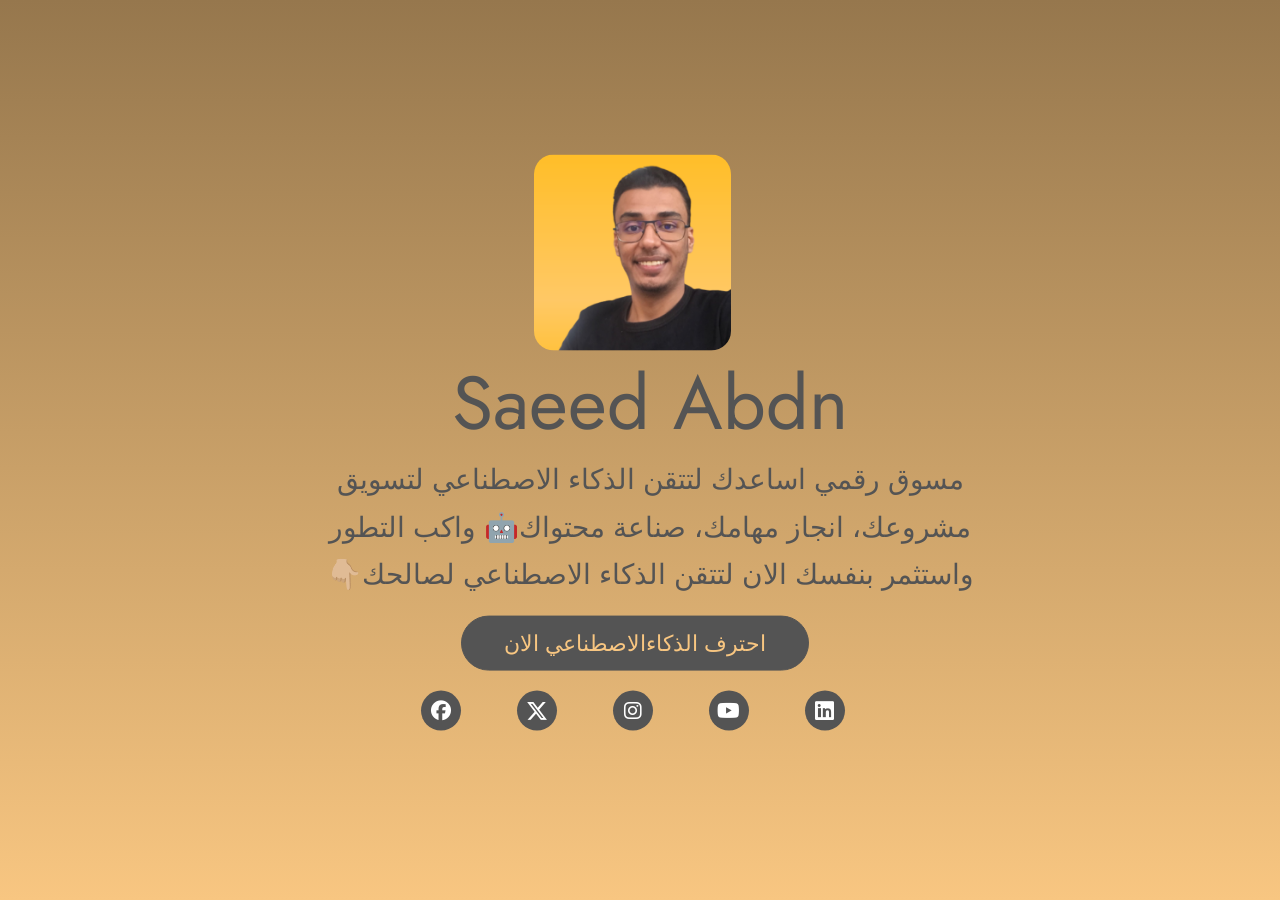
==== index.html @ 3ac7f6a4 "changes" ====
<!DOCTYPE html>
<html lang="en">
  <head>
    <meta charset="UTF-8" />
    <meta name="viewport" content="width=device-width, initial-scale=1.0" />
    <title>Document</title>
    <link
      href="https://cdn.jsdelivr.net/npm/bootstrap@5.0.2/dist/css/bootstrap.min.css"
      rel="stylesheet"
      integrity="sha384-EVSTQN3/azprG1Anm3QDgpJLIm9Nao0Yz1ztcQTwFspd3yD65VohhpuuCOmLASjC"
      crossorigin="anonymous"
    />
    <link rel="stylesheet" href="index.css" />
    <script
      src="https://cdn.jsdelivr.net/npm/bootstrap@5.0.2/dist/js/bootstrap.min.js"
      integrity="sha384-cVKIPhGWiC2Al4u+LWgxfKTRIcfu0JTxR+EQDz/bgldoEyl4H0zUF0QKbrJ0EcQF"
      crossorigin="anonymous"
    ></script>
    <link
      rel="stylesheet"
      href="https://cdnjs.cloudflare.com/ajax/libs/font-awesome/6.5.1/css/all.min.css"
      integrity="sha512-DTOQO9RWCH3ppGqcWaEA1BIZOC6xxalwEsw9c2QQeAIftl+Vegovlnee1c9QX4TctnWMn13TZye+giMm8e2LwA=="
      crossorigin="anonymous"
      referrerpolicy="no-referrer"
    />
  </head>
  <body>
    <center>
      <header class="header" role="banner" id="top">
        <div class="header__text-box row">
          <div class="header__text">
            <h1 class="heading-primary">
              <!-- Replace the following name with your name -->
              <img
                class="profile"
                src="./images/76640620.png"
                alt="profile picture"
              />
              <p class="name">Saeed Abdn</p>
            </h1>
            <!-- Put a small paragraph about yourself -->
            <p dir="rtl" lang="ar">
              مسوق رقمي اساعدك لتتقن الذكاء الاصطناعي لتسويق مشروعك، انجاز
              مهامك، صناعة محتواك🤖 واكب التطور واستثمر بنفسك الان لتتقن الذكاء
              الاصطناعي لصالحك👇🏼
            </p>
            <a
              type="button"
              dir="rtl"
              lang="ar"
              href="https://bit.ly/ai-chatgpt-course"
              class="btn btn--pink"
              target="_blank"
            >
              احترف الذكاءالاصطناعي الان
            </a>
            <div class="social-icons">
              <a
                href="https://www.facebook.com/abdnmarketing"
                class="social-icon"
                target="_blank"
                ><i class="fa-brands fa-facebook"></i
              ></a>
              <a
                href="https://twitter.com/SaeedGPT"
                class="social-icon"
                target="_blank"
                ><i class="fa-brands fa-x-twitter"></i
              ></a>
              <a
                href="https://www.instagram.com/marketingsaeed.ai/"
                class="social-icon"
                target="_blank"
                ><i class="fa-brands fa-instagram"></i
              ></a>
              <a
                href="https://youtube.com/@saeedabdn"
                class="social-icon"
                target="_blank"
                ><i class="fa-brands fa-youtube"></i
              ></a>
              <a
                href="https://www.linkedin.com/in/saeedabdn/"
                class="social-icon"
                target="_blank"
                ><i class="fa-brands fa-linkedin"></i
              ></a>
            </div>
          </div>
        </div>
      </header>
    </center>
    <script
      src="https://app.activebot.io/js/chat_plugin.js"
      data-bot-id="7440"
    ></script>
  </body>
</html>
---- index.css ----
/* --------------------------------------- */
/* ----- Basic Setup ----- */
/* --------------------------------------- */

@font-face {
  font-family: "Hk Grotesk";
  font-style: normal;
  font-weight: 400;
  src: url("./fonts/HKGrotesk-Regular.woff") format("woff");
}

@font-face {
  font-family: "Jost";
  font-style: normal;
  font-weight: 400;
  src: url("./fonts/Jost-Regular.ttf") format("woff");
}

:root {
  --font-size-small: 1.8rem;
  --font-size-normal: 2.2rem;
  --font-size-medium: 2.8rem;
  --font-size-medium-1: 3.6rem;
  --font-size-large: 5.5rem;
  --font-size-huge: 7.5rem;
  --font-stack: "Hk Grotesk", sans-serif;

  --line-height-normal: 1.7;
  --line-height-small: 1.2;

  --black: #000;
  --pink: #f8c681;
  --white: #f0e9f2;
  --white-1: #e5e5e6da;
  --grey: #545454;

  --container-max-width: 1920px;
  --container-normal-width: 800px;
  --container-medium-width: 700px;
  --container-small-width: 500px;

  --gutter-huge: 12rem;
  --gutter-medium: 6rem;
  --gutter-normal: 3rem;
  --gutter-small-1: 2.5rem;
  --gutter-small: 2rem;

  --border-light: 1px solid rgb(36, 35, 35);
}

html {
  font-size: 62.5%; /* (16/10)*100 = 62.5% => 1rem = 10px */
  box-sizing: border-box;
  scroll-behavior: smooth;
}

@media (max-width: 1000px) {
  html {
    font-size: 52%;
  }
}

body {
  font-size: var(--font-size-small);
  font-family: var(--font-stack);
  font-weight: 400;
  color: var(--grey);
  line-height: var(--line-height-normal);
  background: var(--black);
  overflow-x: hidden;
}

.row {
  max-width: var(--container-max-width);
}

@media (max-width: 1440px) {
  .row {
    max-width: 1440px;
  }
}

@media (max-width: 1540px) {
  .row {
    max-width: 1540px;
  }
}

@media (max-width: 1240px) {
  .row {
    max-width: 1340px;
  }
}

@media (max-width: 900px) {
  .row {
    max-width: 900px;
  }
}

@media (max-width: 800px) {
  .row {
    max-width: 800px;
  }
}

@media (max-width: 600px) {
  .row {
    max-width: 600px;
  }
}

h1,
h2,
h3 {
  font-family: "Jost", sans-serif;
  font-weight: 400;
  line-height: var(--line-height-small);
  color: var(--grey);
}

.heading-primary .name {
  line-height: 1;
  font-size: var(--font-size-huge);
  font-weight: 400;
  text-align: center;
}

@media (max-width: 900px) {
  .heading-primary .name {
    font-size: 6.5rem;
  }
}

@media (max-width: 500px) {
  .heading-primary {
    font-size: var(--font-size-large);
  }
}

p {
  margin: var(--gutter-small-1) 0;
}

@media (max-width: 900px) {
  p {
    max-width: var(--container-small-width);
  }
}

/* --------------------------------------- */
/* ----- Buttons and Links ----- */
/* --------------------------------------- */

.btn {
  position: relative;
  display: inline-block;
  padding: 1rem 4.2rem;
  text-decoration: none;
  color: var(--pink);
  border: 1px solid var(--grey);
  font-size: var(--font-size-normal);
  font-weight: 400;
  margin: 1rem 0;
}

.btn:focus {
  outline: none;
}

.btn::after {
  content: "";
  display: block;
  position: absolute;
  top: 0;
  left: 0;
  right: 100%;
  background: var(--white);
  height: 100%;
  z-index: -1;
  transition: all 0.2s cubic-bezier(1, 0.68, 0.16, 0.9);
}

.btn:hover::after,
.btn:focus::after {
  right: 0;
  background: var(--grey);
}

.btn--pink {
  background: var(--grey);
  transition: all 0.2s;
  border-radius: 8rem;
  max-width: 400px;
  margin-left: 5px;
}

.btn--pink::after {
  display: none;
}

.btn--pink:hover {
  background: transparent;
  color: #545454;
}

.header {
  background: linear-gradient(#96774d, #f8c681);
  height: 100vh;
  background-size: cover;
  background-position: center;
  background-attachment: fixed;
  font-size: var(--font-size-normal);
  margin: auto;
  position: relative;
}

.header__text {
  position: absolute;
  top: 50%;
  transform: translateY(-50%);
}

.header__text p {
  margin: 1.5rem 0 0.7rem 3.5rem;
  max-width: var(--container-medium-width);
  font-family: "Jost", sans-serif;
  font-size: var(--font-size-medium);
  text-align: center;
}

@media (max-width: 500px) {
  .header {
    text-align: center;
  }

  .header__text p {
    transform: scale(0.8);
  }
}

.profile {
  max-width: 10%;
  border-radius: 10%;
  box-shadow: #000;
}

@media (min-width: 500px) {
  .profile {
    max-width: 38.4%;
  }
}

@media (max-width: 500px) {
  .profile {
    max-width: 38.4%;
  }
}

@media (min-width: 900px) {
  .profile {
    max-width: 21.3%;
  }
}

@media (min-width: 1240px) {
  .profile {
    max-width: 15.5%;
  }
}

@media (min-width: 1640px) {
  .profile {
    max-width: 11.7%;
  }
}

.social-icons {
  display: flex;
  justify-content: space-around;
  align-items: center;
  margin: 0 auto;
  padding: 10px;
  max-width: 500px;
}

.social-icon {
  width: 40px;
  height: 40px;
  border-radius: 50%;
  background-color: var(--grey);
  color: white;
  display: flex;
  justify-content: center;
  align-items: center;
  text-decoration: none;
  margin: 0 0 5px 0;
}

.social-icon:hover {
  color: #f8c681;
  background-color: #000;
}

.fa-facebook {
  font-size: 20px;
}

.fa-twitter {
  font-size: 20px;
}

.fa-instagram {
  font-size: 20px;
}

.fa-youtube {
  font-size: 20px;
}

button .button-text {
  font-size: small;
  text-align: center;
}
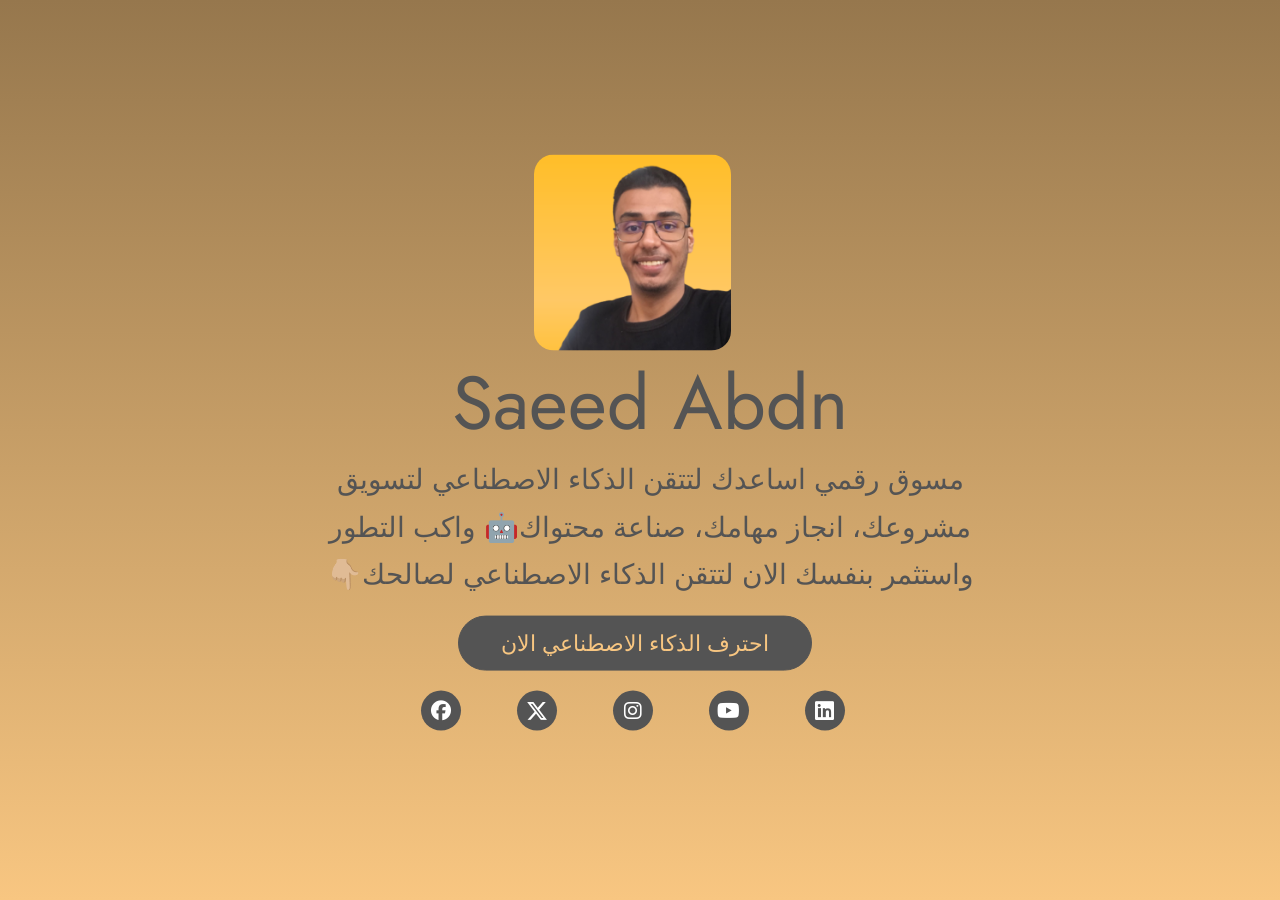
==== commit 2f5a8398: "some minor changes" ====
--- a/index.html
+++ b/index.html
@@ -3,7 +3,7 @@
   <head>
     <meta charset="UTF-8" />
     <meta name="viewport" content="width=device-width, initial-scale=1.0" />
-    <title>Document</title>
+    <title>SaeedGPT</title>
     <link
       href="https://cdn.jsdelivr.net/npm/bootstrap@5.0.2/dist/css/bootstrap.min.css"
       rel="stylesheet"
@@ -52,7 +52,7 @@
               class="btn btn--pink"
               target="_blank"
             >
-              احترف الذكاءالاصطناعي الان
+              احترف الذكاء الاصطناعي الان
             </a>
             <div class="social-icons">
               <a
@@ -92,7 +92,7 @@
     </center>
     <script
       src="https://app.activebot.io/js/chat_plugin.js"
-      data-bot-id="7440"
+      data-bot-id="14006"
     ></script>
   </body>
 </html>
